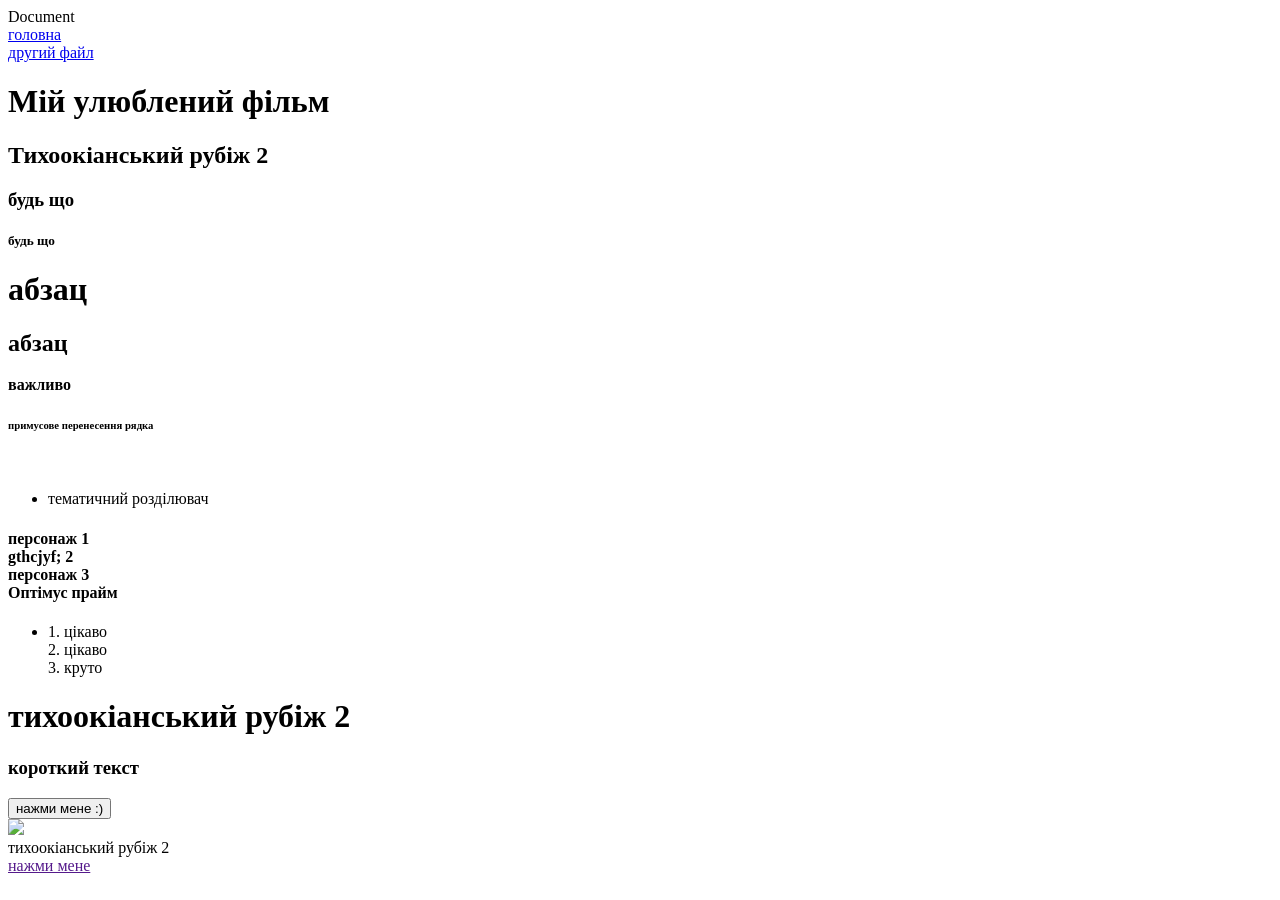
==== index.html @ 65d687e5 "Add files via upload" ====
<!DOCTYPE html>
    <html long="en"
    <head>
     <meta charset="UTF8">
     <meta name="viewport" content="width=device-width,initial-scole=1.0"
     <title>Document</title>
    </head>
<body>
    <nav>
        <a href="index.html">головна</a><br>
        <a href="info.html">другий файл</a>

    </nav>
    <h1>Мій улюблений фільм</h1>
    <h2>Тихоокіанський рубіж 2</h2>
    <h3>будь що</h3>
    <h5>будь що</h5>
    <p><h1>абзац</h1></p>
    <p><h2>абзац</h2></p>
    <strong>важливо</strong>
    <h6>примусове перенесення рядка</h6><br>
    <ul>
        <li>тематичний розділювач</li>
    </ul>
    <h4>персонаж 1<br> gthcjyf; 2<br> персонаж 3<br> Оптімус прайм <br></h4>
    <ul>
        <li>1. цікаво <br>2. цікаво <br>3. круто</li>
    </ul>
    <div> 
        <h1>тихоокіанський рубіж 2</h1>
        <h3>короткий текст </h3>
        <button>нажми мене :)</button>
    </div>
    <img src="https://encrypted-tbn0.gstatic.com/images?q=tbn:ANd9GcRfkUvBZlvql6e0rvCxRomS-ezAkwX_7inhmOu0V7GCnw&s"
    <br><figcaption> тихоокіанський рубіж 2</figcaption>
    <a href="">нажми мене</a>

    <target="-blank"></target>



</body>
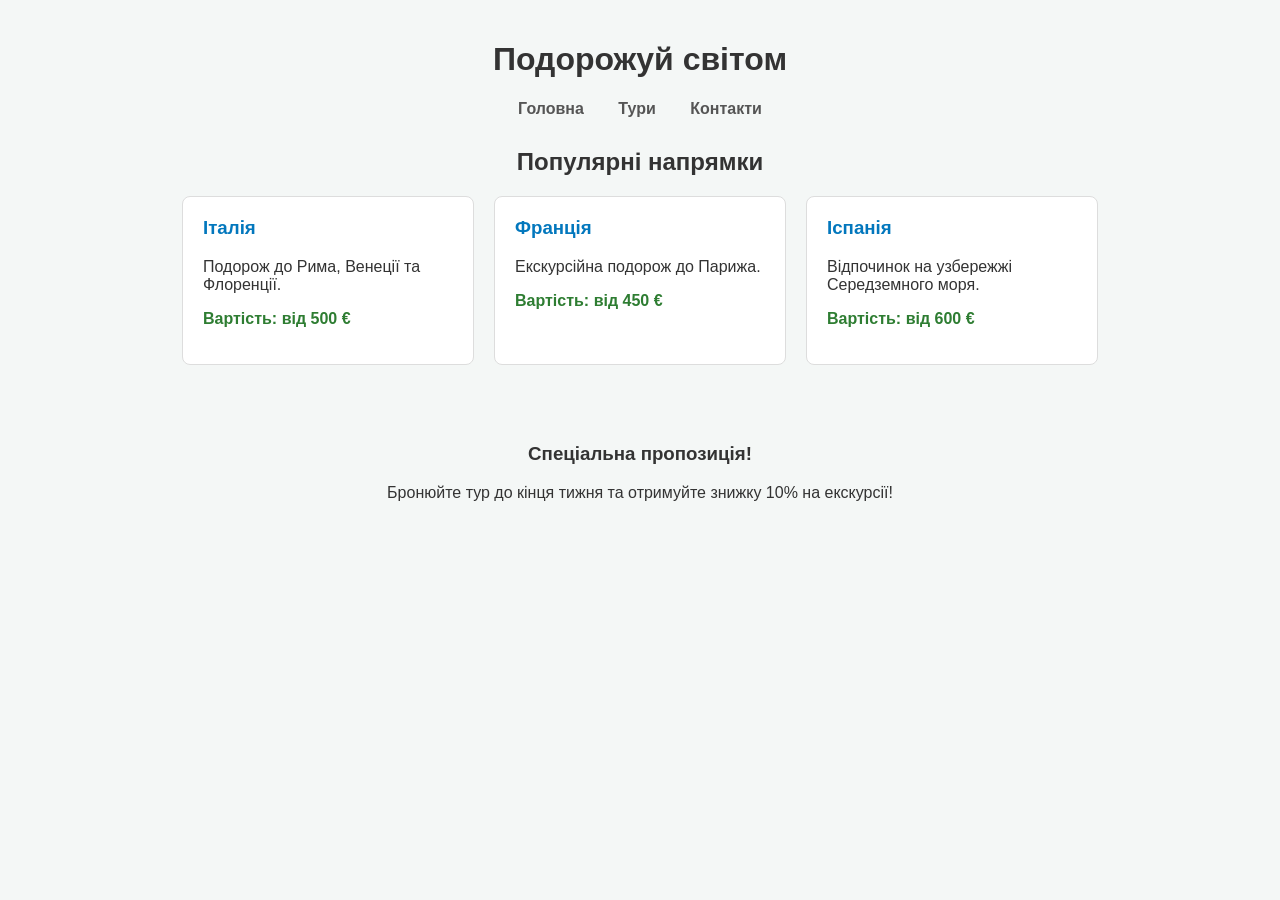
==== commit 4622e07b: "Add files via upload" ====
--- a/index.html
+++ b/index.html
@@ -1,43 +1,51 @@
+<!DOCTYPE html>
+<html lang="uk">
+<head>
+    <meta charset="UTF-8">
+    <title>Подорожуй світом</title>
+    <link rel="stylesheet" href="style.css">
+</head>
+<body>
 
-    <!DOCTYPE html>
-    <html long="en"
-    <head>
-     <meta charset="UTF8">
-     <meta name="viewport" content="width=device-width,initial-scole=1.0"
-     <title>Document</title>
-    </head>
-<body>
-    <nav>
-        <a href="index.html">головна</a><br>
-        <a href="info.html">другий файл</a>
+    <header>
+        <h1>Подорожуй світом</h1>
+        <nav>
+            <a href="#">Головна</a>
+            <a href="#">Тури</a>
+            <a href="#">Контакти</a>
+        </nav>
+    </header>
 
-    </nav>
-    <h1>Мій улюблений фільм</h1>
-    <h2>Тихоокіанський рубіж 2</h2>
-    <h3>будь що</h3>
-    <h5>будь що</h5>
-    <p><h1>абзац</h1></p>
-    <p><h2>абзац</h2></p>
-    <strong>важливо</strong>
-    <h6>примусове перенесення рядка</h6><br>
-    <ul>
-        <li>тематичний розділювач</li>
-    </ul>
-    <h4>персонаж 1<br> gthcjyf; 2<br> персонаж 3<br> Оптімус прайм <br></h4>
-    <ul>
-        <li>1. цікаво <br>2. цікаво <br>3. круто</li>
-    </ul>
-    <div> 
-        <h1>тихоокіанський рубіж 2</h1>
-        <h3>короткий текст </h3>
-        <button>нажми мене :)</button>
-    </div>
-    <img src="https://encrypted-tbn0.gstatic.com/images?q=tbn:ANd9GcRfkUvBZlvql6e0rvCxRomS-ezAkwX_7inhmOu0V7GCnw&s"
-    <br><figcaption> тихоокіанський рубіж 2</figcaption>
-    <a href="">нажми мене</a>
+    <main>
+        <section>
+            <h2>Популярні напрямки</h2>
+            
+            <div class="cards-container">
+                <div class="card">
+                    <h3>Італія</h3>
+                    <p>Подорож до Рима, Венеції та Флоренції.</p>
+                    <p class="price">Вартість: від 500 €</p>
+                </div>
 
-    <target="-blank"></target>
+                <div class="card">
+                    <h3>Франція</h3>
+                    <p>Екскурсійна подорож до Парижа.</p>
+                    <p class="price">Вартість: від 450 €</p>
+                </div>
 
+                <div class="card">
+                    <h3>Іспанія</h3>
+                    <p>Відпочинок на узбережжі Середземного моря.</p>
+                    <p class="price">Вартість: від 600 €</p>
+                </div>
+            </div>
+        </section>
 
+        <div id="special-offer">
+            <h3>Спеціальна пропозиція!</h3>
+            <p>Бронюйте тур до кінця тижня та отримуйте знижку 10% на екскурсії!</p>
+        </div>
+    </main>
 
-</body>+</body>
+</html>
--- a/style.css
+++ b/style.css
@@ -0,0 +1,57 @@
+body {
+    font-family: Arial, sans-serif;
+    background-color: #f4f7f6;
+    margin: 0;
+    padding: 20px;
+    color: #333;
+}
+
+header {
+    text-align: center;
+    margin-bottom: 30px;
+}
+
+nav a {
+    text-decoration: none;
+    color: #555;
+    margin: 0 15px;
+    font-weight: bold;
+}
+
+
+h2 {
+    text-align: center;
+    color: #333;
+}
+
+.cards-container {
+    display: flex;
+    justify-content: center;
+    gap: 20px;
+    flex-wrap: wrap;
+}
+
+.card {
+    background-color: #ffffff;
+    border: 1px solid #ddd;
+    border-radius: 8px;
+    padding: 20px;
+    width: 250px;
+}
+
+.card h3 {
+    color: #0277bd;
+    margin-top: 0;
+}
+.price {
+    font-weight: bold;
+    color: #2e7d32;
+}
+
+#special-offer {
+    border-radius: 0px;
+    padding: 20px;
+    max-width: 800px;
+    margin: 40px auto 0 auto;
+    text-align: center;
+}
